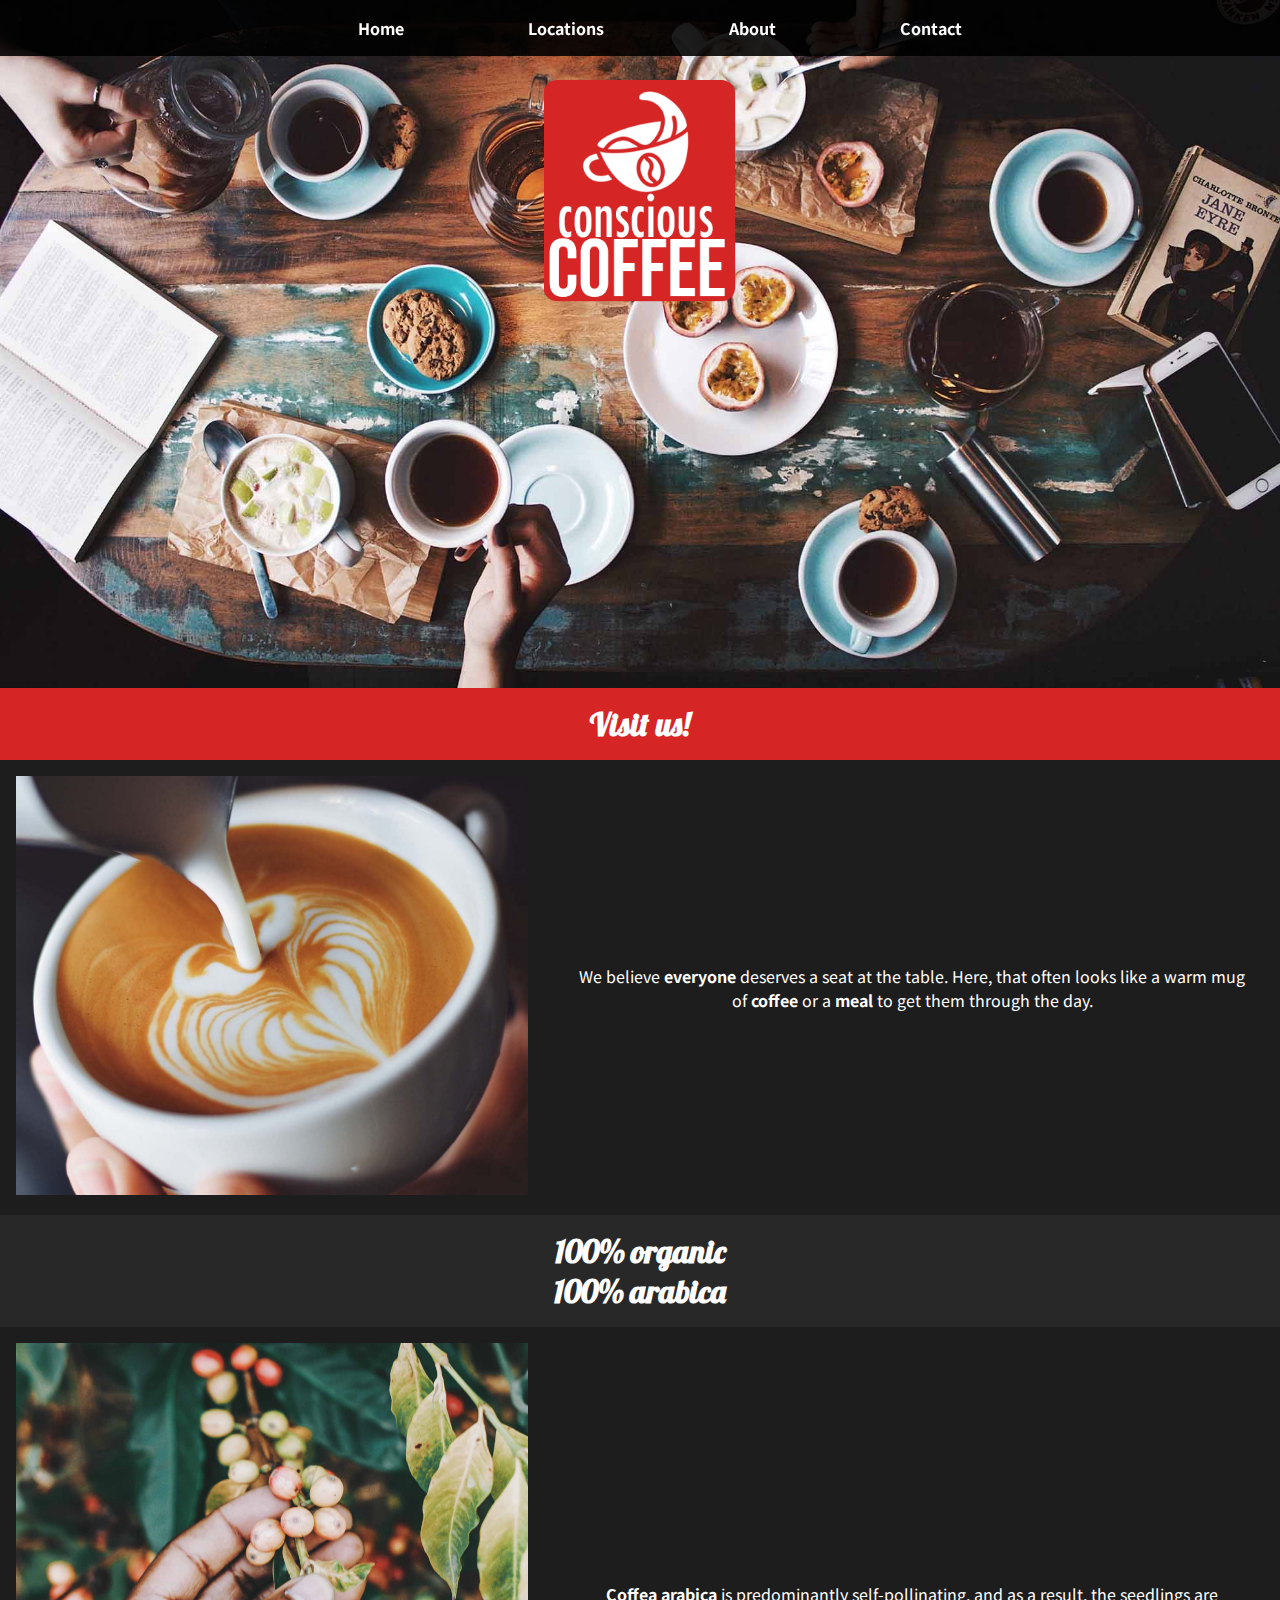
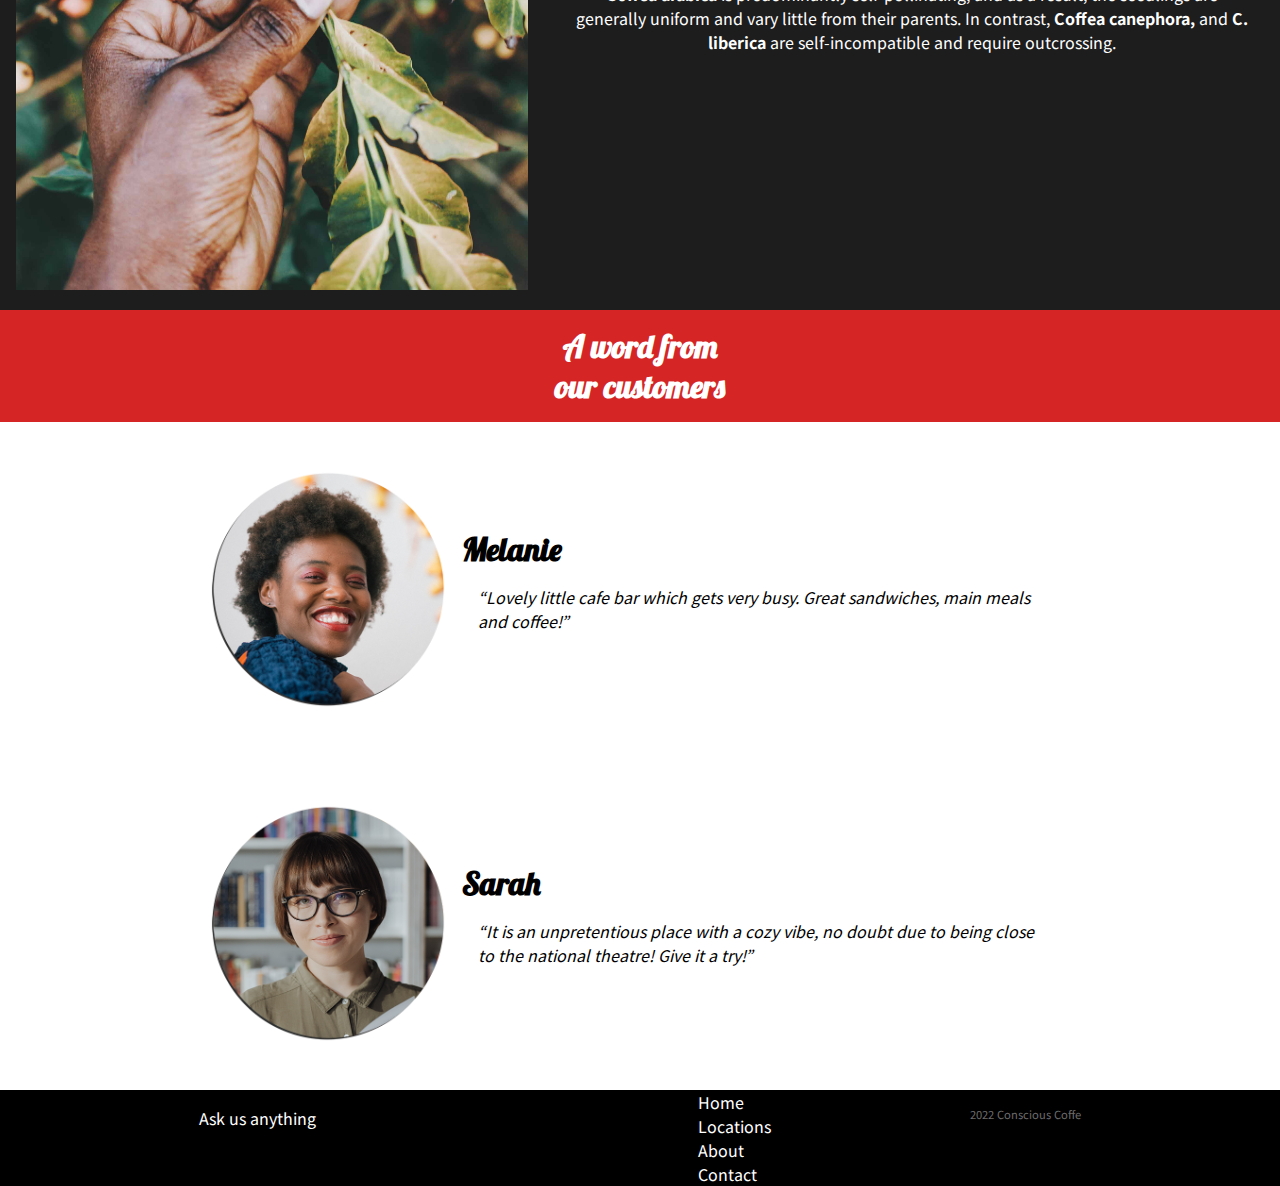
==== index.html @ 86b29d53 "update" ====
<!DOCTYPE html>
<html lang="en">
<head>
    <meta charset="UTF-8">
    <meta http-equiv="X-UA-Compatible" content="IE=edge">
    <meta name="viewport" content="width=device-width, initial-scale=1.0">
    <link rel="stylesheet" href="/main.css">
    <title>Conscious Coffee</title>
</head>
<body>

<header>



<div class="navigation">
    <nav>
       <input type="checkbox" id="nav-toggle">
        <ul>
            <li><a href="index.html"> Home</a></li>
            <li><a href="locations.html"> Locations</a></li>
            <li><a href="about.html"> About </a></li>
            <li><a href="contact.html"> Contact </a></li>
        </ul>

        <label for="nav-toggle" class="burger-icon">
            <div class="line"></div>
            <div class="line"></div>
            <div class="line"></div>
            </label>
    </nav>

    

</div>




<div class="hero-img">
    <img src="/images/heroimg.jpg" alt="hero image">
</div>
<div class="hero-img-flipped">
    <img src="/images/heroimgflipped.jpg" alt="hero image">
</div>
<div class="logo-img">
    <img src="/images/logored.png" alt="logo image" class="logo">
</div>




</header>

    <main>
        <section class="intro">

            <article class="banner">
                <h1> Visit us!</h1>
            </article>
    <div class="container"> 
            <article class="image">
                <img src="/images/coffeandmug.jpg" alt="coffe and mug">
            </article>

            <article class="description">
                <p>We believe <span>everyone</span> deserves
                    a seat at the table. 
                    Here, that often looks like 
                    a warm mug of <span>coffee</span> or a <span>meal</span> 
                    to get them through the day.</p>
            </article>
        </div>
        </section>


        <section class="organic">

            <article class="banner">
                <h2> 100% organic <br>
                    100% arabica </h2>
            </article>
            <div class="container"> 
            <article class="image">
                <img src="/images/organiccoffee.jpg" alt="gathering coffe beans">
            </article>

            <article class="description">
                <p><span> Coffea arabica </span> is predominantly 
                    self-pollinating, and as a result, 
                    the seedlings are generally uniform 
                    and vary little from their parents. 
                    In contrast, <span> Coffea canephora,</span>  and 
                <span> C. liberica </span>  are self-incompatible
                    and require outcrossing. 
                    </p>
            </article>
            </div>
        </section>


        <section class="reviews">


            <article class="banner">
                <h3> A word from <br>
                     our customers </h3>
            </article>



            <div class="review-container"> 


                <article class="review-image">
                <img src="/images/customer1.png" alt="customer picture">
                </article>

                <article class="review-text">
                <h4>Melanie</h4>
                <p>“Lovely little cafe bar which gets
                    very busy. Great sandwiches,
                    main meals and coffee!” </p>
                </article>



            </div>


            <div class="review-container"> 

                <article class="review-image">
                <img src="/images/customer2.png" alt="the other customer picture">
                </article>

                <article class="review-text">
                <h4>Sarah</h4>
                <p>“It is an unpretentious place with a cozy
                    vibe, no doubt due to being close
                    to the national theatre! 
                    Give it a try!”</p>
                </article>
            </div>
        </section>





        <footer>
            <section class="footer-section">
            <article class="footer-description">
                <p> Ask us anything</p>
            </article>
            <article class="footer-socials">


            </article>
            <article class="footer-links">
                <ul>
                    <li><a href="index.html"> Home</a></li>
                    <li><a href="locations.html"> Locations</a></li>
                    <li><a href="about.html"> About </a></li>
                    <li><a href="contact.html"> Contact </a></li>
                </ul>
            </article>
            <article class="copyright"> 2022 Conscious Coffe</article>
        </section>
        </footer>
    </main>
</body>
</html>
---- main.css ----
@import url('https://fonts.googleapis.com/css2?family=Lobster&family=Noto+Sans+JP:wght@100;700&family=Poppins:ital,wght@0,100;0,300;0,400;1,600&display=swap');

/*font-family: 'Lobster', cursive;
font-family: 'Noto Sans JP', sans-serif;
font-family: 'Poppins', sans-serif;*/

*{
    box-sizing: border-box;
}
body{
    padding: 0;
    margin: 0;
    max-width: 1980px;;
    overflow-x: hidden;
}
img {
   max-width: 100%;
   max-height: 100%;
}

span{
    font-weight: bold;
}

p {
    font-family: 'Noto Sans JP', sans-serif;
}

h1, h2, h3, h4 {
    font-family: 'Lobster', cursive;
    font-size: 2rem;
    margin: 0;
}

.hero-img-flipped{
    display: none;
}

.hero-img{
   display: flex;
}

.navigation{
    position: fixed;
    z-index: 10;
    left: 0;
    right: 0;
    top: 0;
    background-color: rgba(0, 0, 0, 0.885);
}

.navigation ul {
    height: 100%;
    width: 60%;
    display: flex;
    align-items: center;
    justify-content: space-around;
    margin: 0 auto;
    font-family: 'Noto Sans JP', sans-serif;
    font-weight: bold;
    

}
.navigation ul :hover {
background-color: #f5f5f528;
}

.navigation ul li {
    list-style-type: none;
}

.navigation ul li a {
    
    display: inline-block;
    padding: 1em;
    text-decoration: none;
    color: #fff;

}
#nav-toggle{
    position: absolute;
    display: none;
}

header{
    position: relative;
}

.logo-img {
position: absolute; 
top:5rem;
  left: 0; 
  right: 0; 
  margin-left: auto; 
  margin-right: auto; 
  max-width: 12rem;
}

.intro .banner{
    background-color: #d52525;
}
.organic .banner{

    background-color: #030303da;
}
.container{
    display: flex;
    flex-direction: row;
    text-align: center;
    align-items: center;
    background-color: #1d1d1d;
    margin: auto;
}

.image{
margin: 1em;
max-width: 40%;
}

.description{
margin: 1em;
color: #fff;
}
.banner{
    background-color: #1d1d1d;
    text-align: center;
    padding: 1rem;
    color: #fff;
}


.review-container{
    display: flex;
    align-items: center;
    margin: 3rem;
    justify-content: center;
}

.reviews{
    display: flex;
    flex-direction: column;
    
}

.review-image{
    display: contents;
}
.review-image img{
    max-width: 20%;
}
.review-text{
    margin: 1em;
    max-width: 50%;
}

.reviews .banner{
    background-color: #d52525;
}

.reviews p{
    font-style: italic;
}





.locations{
    display: flex;
    flex-direction: row;
    justify-content: space-evenly;
    margin: 2rem;
}

.location{
    margin: 10px;
    display: flex;
    position: relative;
}

.location-description{
    position: absolute;
    background-color: #0000009b;
    color: #fff;
    width:100%;
    bottom: 0;

}

.location-description h2, p{
    margin: 1rem;
}

.about-container{
    margin-top: 10%;
    margin-bottom: 10%;
    display: flex;
    flex-direction: column;
}
.about-content{
    display: flex;
    flex-direction: column;
    width: 100vw;
    margin: 0;
}

.about-banner{
    width: 100vw;
    text-align: center;
}

.about-image{
    display: flex;
}
.about-banner h1{
    margin: 3rem;
}

.about-description{
   background-color: #030303;
   color: #fff;
}
.about-description p{
    margin: 3rem;
 }


 .form-container{
     display: block;
    width: 50%;
    margin: 0 auto;
    margin-top: 3rem;
    text-align: center;
 }
.form-banner{
padding: 1rem;
}
.form-banner h1{
    font-size: 3rem;
}

form{
background-color: rgb(36, 197, 194);
padding: 1rem;
text-align: center;
}
label{
    font-family: 'Noto Sans JP', sans-serif;
text-transform: uppercase;
}


input{
    background-color: #ffffff;
    border: none;
    height: 3rem;
    width: 15rem;
    margin: 1rem;
    border-radius: 5px;


}

input#message{
    width: 19rem;
    height: 5rem;
}
.contact-more{
    background-color: #0f0f0f;
    color: #fff;
    font-family: 'Lobster', cursive;
    font-size: 3rem;
    padding: 2rem;
}

.contact-more p {
    font-family: 'Noto Sans JP', sans-serif;
    font-size: 2rem;
}

footer{
    background-color: #000000;
    display: block;
}
.footer-section{
    display: flex;
    /* flex-direction: row; */
    color: #fff;
    width: 100%;
    justify-content: space-evenly;
}
.footer-logo{
    max-width: 8rem;
    display: flex;
}

.footer-links{
    align-self: center;
    display: flex;
    font-family: 'Noto Sans JP', sans-serif;
}

.footer-links ul{
    list-style: none;
    margin:0;
    padding:0;

}

.footer-links ul li a{
    text-decoration: none;
    color: #fff;

}

.copyright{
    color: rgba(255, 255, 255, 0.427);
    font-size:0.7rem;
    text-align: center;
    font-family: 'Noto Sans JP', sans-serif;
padding: 1rem;}
@media screen and (max-width: 768px) {

    .hero-img {
        display: none;
     }
     .hero-img-flipped {
        display:flex;
     }
    

.navigation ul {
    flex-direction: column;
    float:none;
    width: auto;
    height: auto;
    position: fixed;
    overflow: hidden;
    z-index: 9;
    left: 0;
    right: 0;
    top:0;
    bottom:100%;
    background-color: rgba(0, 0, 0, 0.885);
    transition: all .2s ease-in-out;
}

.navigation :checked ~ ul {
    bottom: 0;
}

nav .burger-icon{
    position: absolute;
    display: block;
    right: 5%;
    top: 50%;
    background-color: #d52525;
    padding: 1rem;
    border-radius: 50%;
    z-index: 11;
}
nav .burger-icon .line {
    width: 25px;
    height: 5px;
    margin: 5px;
    background-color: #fff;
    border-radius: 5px;
    transition: all .3s ease-in-out;
}
nav :checked ~ .burger-icon .line:nth-child(1) {
transform: translateY(10px) rotate(225deg);
}
nav :checked ~ .burger-icon .line:nth-child(3) {
    transform: translateY(-10px) rotate(-225deg);
    }
nav :checked ~ .burger-icon .line:nth-child(2) {
     opacity: 0;
    }


    .container{
        display: flex;
        flex-direction: column;
        
    }
    
    .image{
        max-width: fit-content;
    }

    .locations{
        flex-direction: column;
        justify-content: space-evenly;
        margin: 2rem;
    }

    .location{
        max-width: 100vw;
    }

    .form-container{
       width: 100vw;
    }
    .footer-section{
        display: flex;
        flex-direction: column;
        color: #fff;
        width: 100%;
        text-align: center;
    }

    .footer-logo{
        align-self: center;
    }
 
}
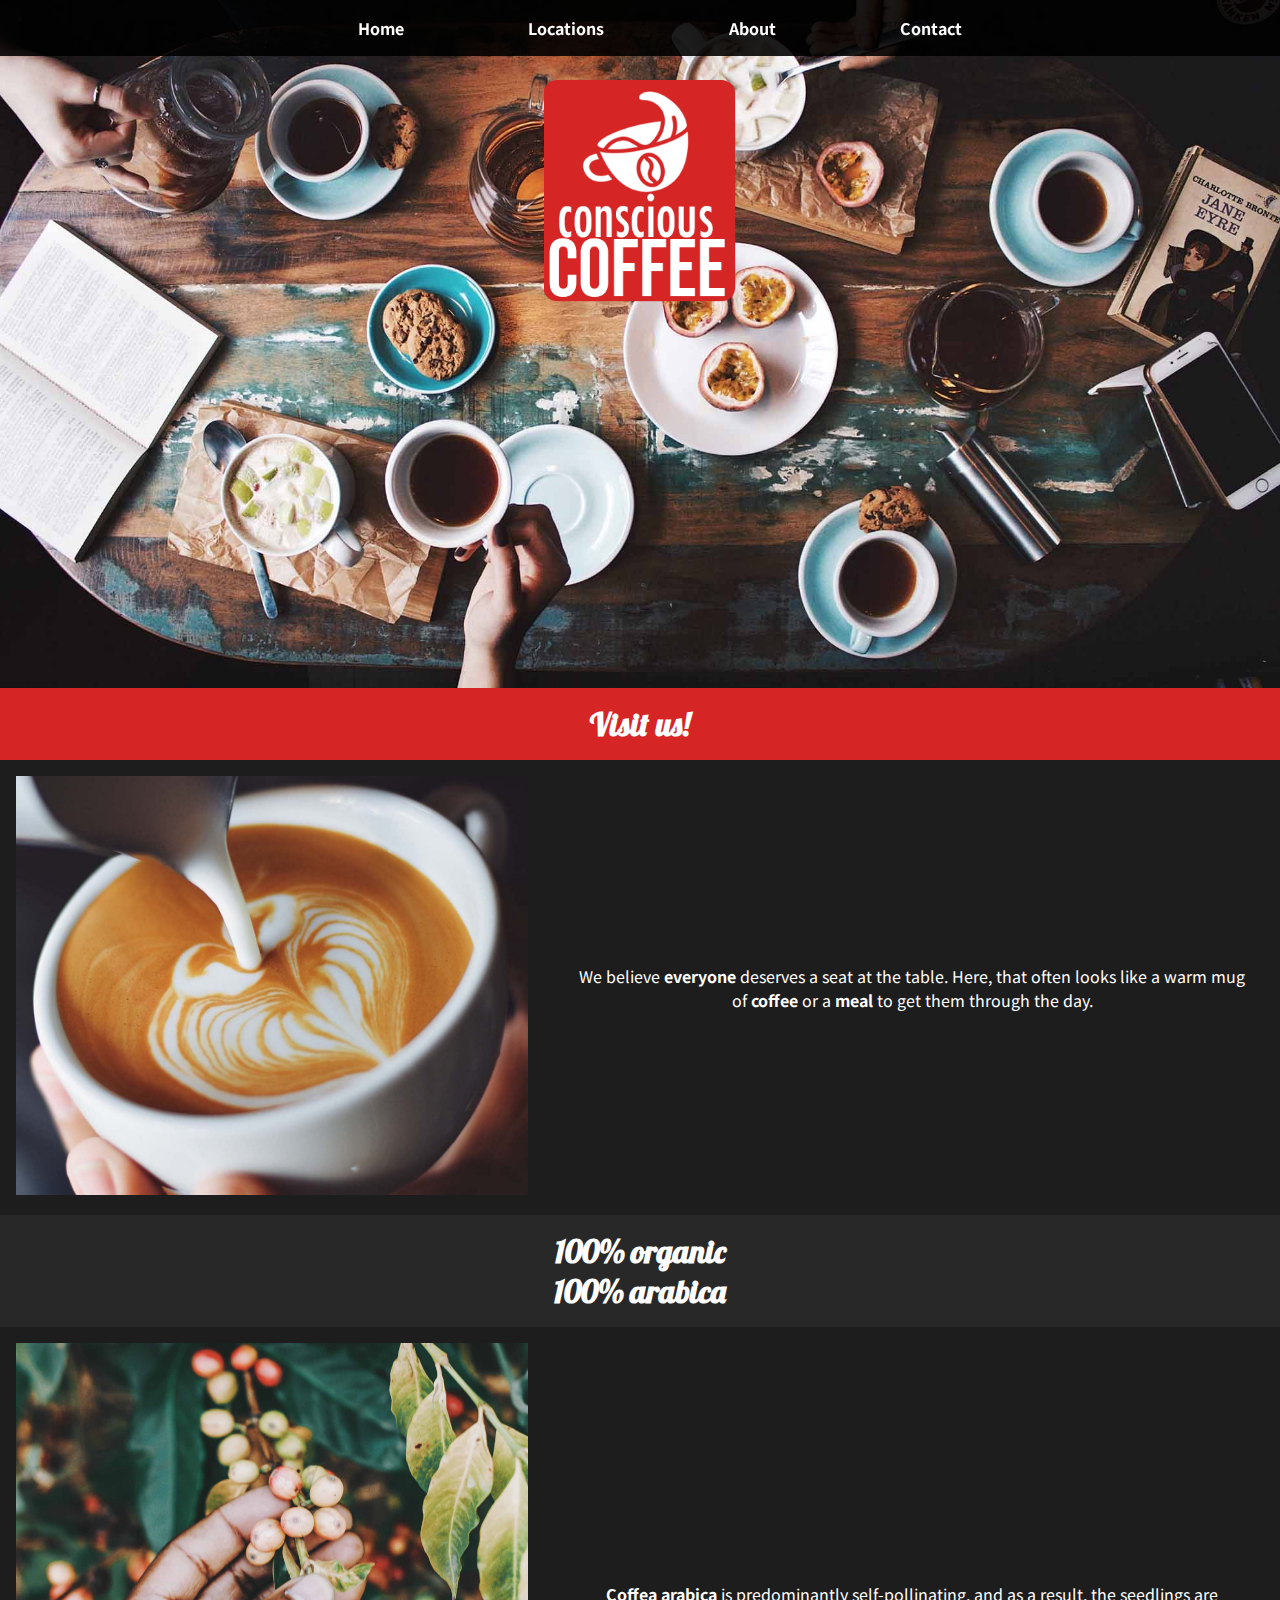
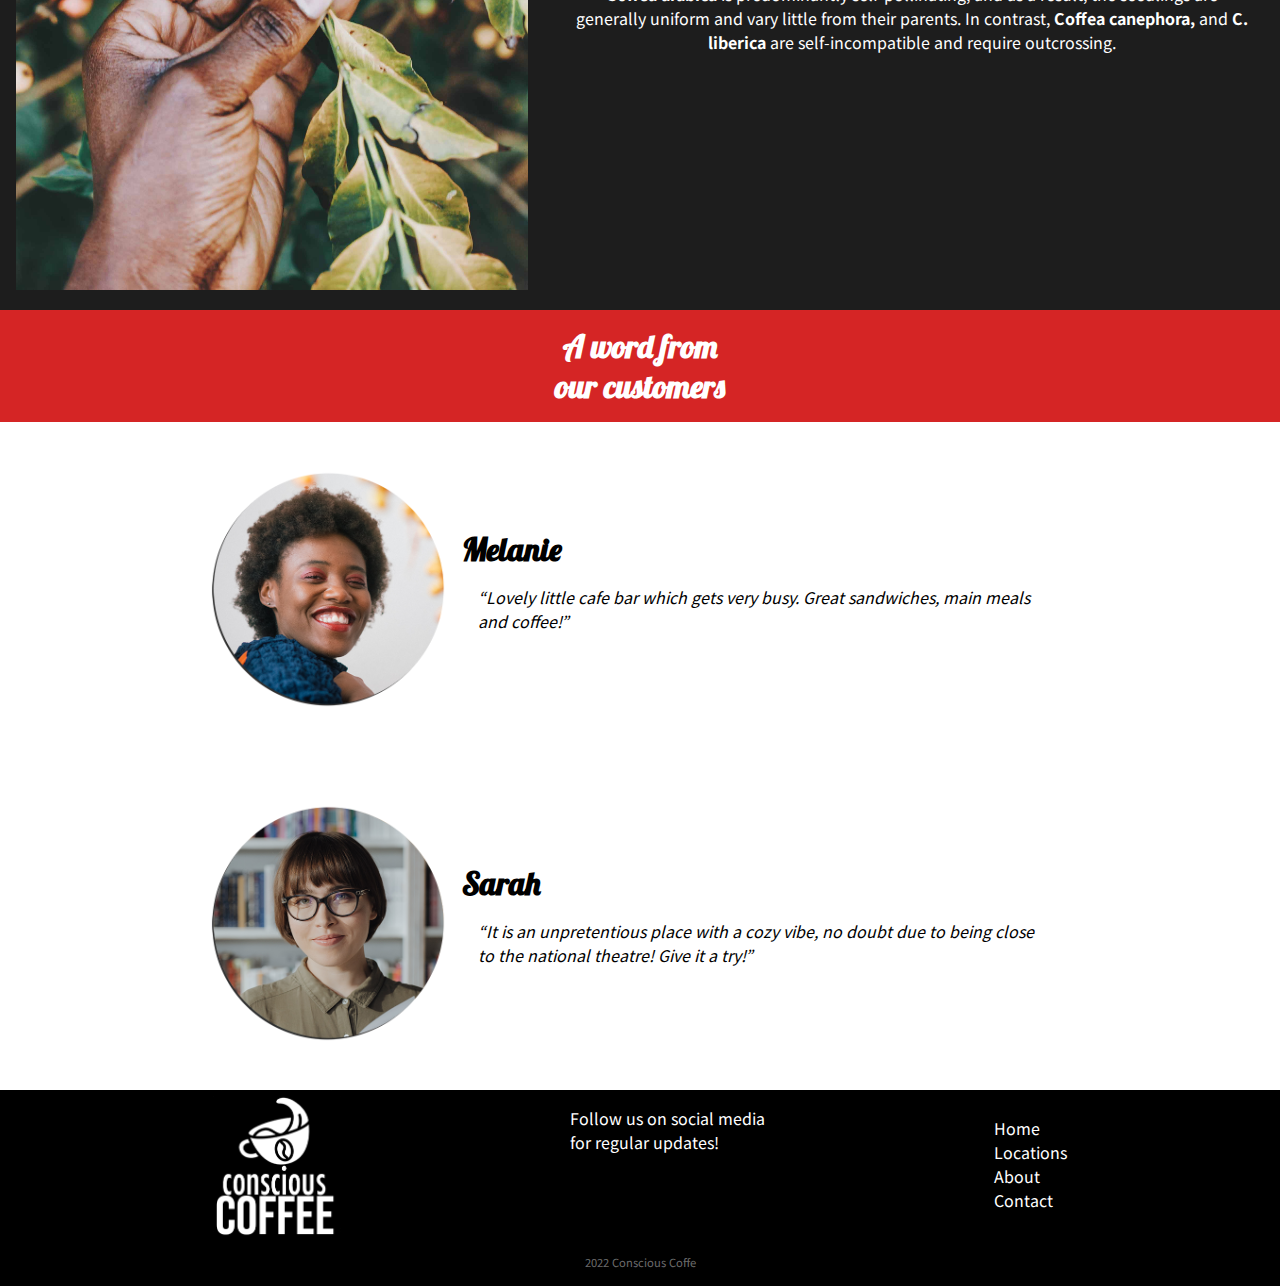
==== commit f6e65c29: "update" ====
--- a/index.html
+++ b/index.html
@@ -150,13 +150,16 @@
 
         <footer>
             <section class="footer-section">
+                <section class="footer-logo">
+                    <img src="/images/logoblack.png" alt="">
+                </section>
             <article class="footer-description">
-                <p> Ask us anything</p>
+                <p> Follow us on social media<br>
+                for regular updates!</p>
+               
             </article>
-            <article class="footer-socials">
-
-
-            </article>
+           
+           
             <article class="footer-links">
                 <ul>
                     <li><a href="index.html"> Home</a></li>
@@ -165,8 +168,9 @@
                     <li><a href="contact.html"> Contact </a></li>
                 </ul>
             </article>
-            <article class="copyright"> 2022 Conscious Coffe</article>
+           
         </section>
+        <article class="copyright"> 2022 Conscious Coffe</article>
         </footer>
     </main>
 </body>
